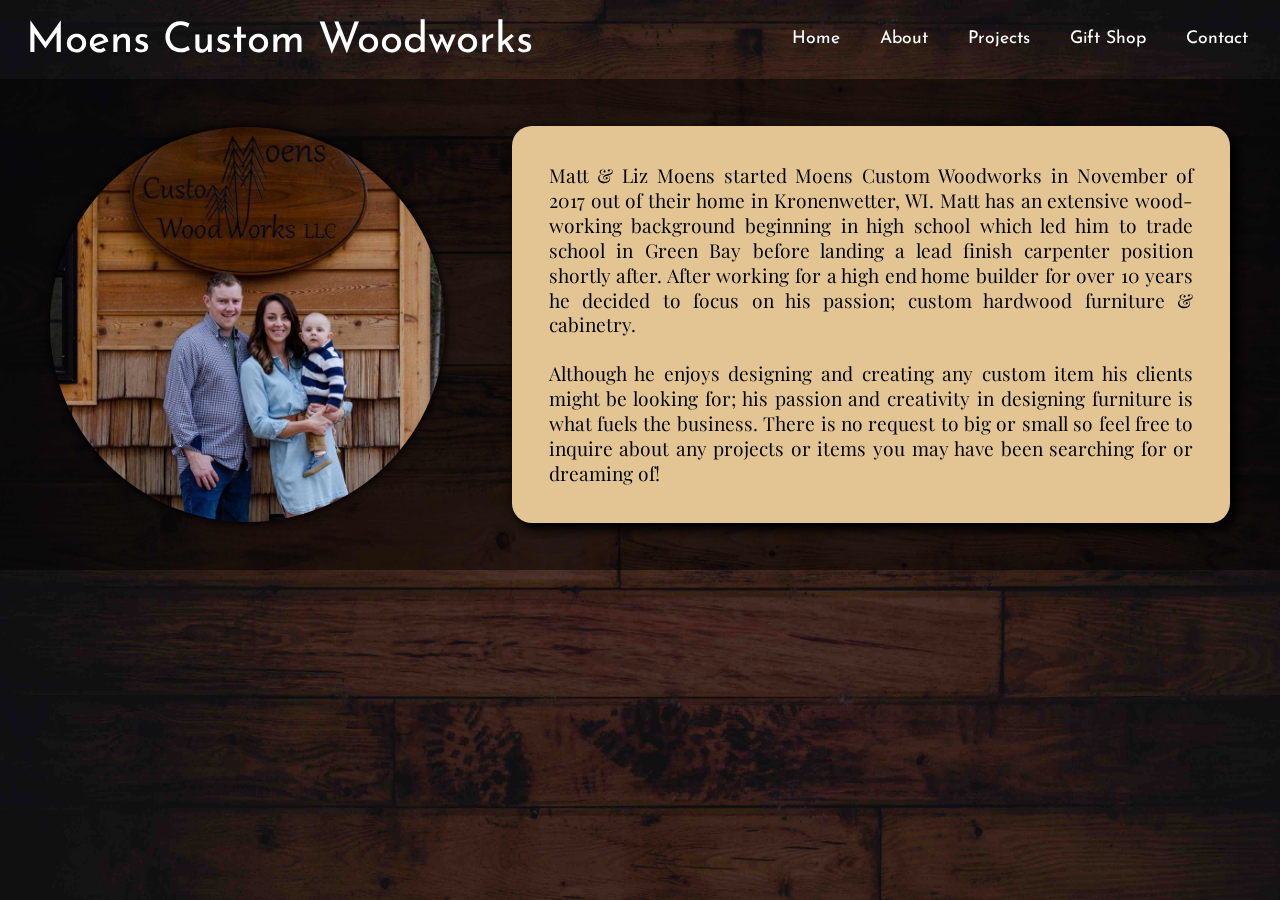
==== about.html @ cf8f4ea5 "Add files via upload" ====
<!DOCTYPE html>
<html lang="en" dir="ltr">

<head>

    <meta charset="utf-8">
    <meta name="viewport" content="width=device-width, initial-scale=1.0">
    <link rel="preconnect" href="https://fonts.gstatic.com">
    <link href="https://fonts.googleapis.com/css2?family=Josefin+Sans&family=Playfair+Display:wght@400;500&display=swap"
        rel="stylesheet">
    <link rel="icon" href="favicon.ico">
    <link rel="stylesheet" href="https://stackpath.bootstrapcdn.com/bootstrap/4.5.2/css/bootstrap.min.css"
        integrity="sha384-JcKb8q3iqJ61gNV9KGb8thSsNjpSL0n8PARn9HuZOnIxN0hoP+VmmDGMN5t9UJ0Z" crossorigin="anonymous">
    <link rel="stylesheet" href="styles.css">
    <link rel="stylesheet" href="https://pro.fontawesome.com/releases/v5.10.0/css/all.css"
        integrity="sha384-AYmEC3Yw5cVb3ZcuHtOA93w35dYTsvhLPVnYs9eStHfGJvOvKxVfELGroGkvsg+p" crossorigin="anonymous" />
    <title>Moens Custom Woodworks LLC</title>
    <meta name="description" content="Matts woodworking">
    <title>Moens Custom Woodworks </title>

</head>

<body>
    <img class="wood-bg" src="images/wood-grain.jpg" alt="">

    <!-- <section id="top-main" class="container-fluid m-0 p-0"> -->

<nav class="navbar navbar-light navbar-expand-md  align-items-center  m-0 p-0">
    <div class="mr-auto">
        <a class="navbar-brand" href="index.html">Moens Custom Woodworks</a>
    </div>
    <button class="navbar-toggler mr-auto" type="button" data-toggle="collapse" data-target="#navbarToggler"
        aria-controls="navbarTogglerDemo02" aria-expanded="false" aria-label="Toggle navigation">
        <span class="navbar-toggler-icon"></span>
    </button>

    <div class="collapse navbar-collapse" id="navbarToggler">
        <div class="navbar-nav w-100 p-0 m-0 justify-content-end">

            <a class="nav-link ml-auto mr-2 mr-md-2 mr-lg-4 ml-md-0" href="index.html">Home</a>

            <a class="nav-link ml-auto mr-2 mr-md-2 mr-lg-4 ml-md-0" href="about.html">About </a>

            <a class="nav-link ml-auto mr-2 mr-md-2 mr-lg-4 ml-md-0" href="projects.html">Projects</a>

            <a class="nav-link ml-auto mr-2 mr-md-2 mr-lg-4 ml-md-0" href="gift-shop.html">Gift Shop</a>

            <a class="nav-link ml-auto mr-2 mr-md-4 ml-md-0" href="index.html#contact">Contact</a>

        </div>
    </div>
</nav>

    <main class="container-fluid darken-bg p-4">
        <div class="row mx-auto align-items-center">
            <div class="img-out-box col-5 col-lg-4 mx-auto py-4 pl-0">
    
                <img class="family-img" src="images/family2.jpg" alt="family-img">
    
            </div>
            <div class="text-box light-bg col-12 col-md-7 col-lg-7 mx-auto">
    
                <p class="text-main my-auto">Matt & Liz Moens started Moens Custom Woodworks in November of 2017 out of
                    their
                    home in <span class="hyphenate">Kronenwetter,</span> WI.
                    Matt has an <span class="hyphenate">extensive</span> <span class="hyphenate">woodworking</span> <span
                        class="hyphenate">background</span> <span class="hyphenate">beginning</span> in
                    high school which led him to trade school in Green
                    Bay before landing a lead finish carpenter position shortly after. After working for a high end home
                    builder
                    for over 10 years he decided to focus on his passion; custom <span class="hyphenate">hardwood</span>
                    <span class="hyphenate">furniture</span> & cabinetry.
                </p>
                <span class="family-out-box"><br></span>
                <img class="family-img img-in-box my-4" src="images/family2.jpg" alt="family-img">
                <p class="text-main my-auto"> Although he
                    enjoys designing and creating any custom item his clients might be looking for; his passion and <span
                        class="hyphenate">creativity</span>
                    in designing furniture is what fuels the business. There is no request to big or small so feel
                    free to inquire about any projects or items you may have been searching for or dreaming of!
                </p>
            </div>
        </div>
    </main>





    <footer id="footer" class="d-flex align-items-center justify-content-center mt-0">






        <a class="social-icon mx-4 mx-lg-5 my-auto" href="https://www.facebook.com/moenscustomwoodworks/"><i
                class="fab fa-facebook-f"></i></a>
        <a class="social-icon mx-4 mx-lg-5 my-auto" href="https://www.instagram.com/moenscustomwoodworksllc/"><i
                class="fab fa-instagram"></i></a>
        <a class="social-icon mx-4 mx-lg-5 my-auto" href="mailto:some@email.com"><i class="fas fa-envelope"></i></a>



    </footer>

    <script src="https://code.jquery.com/jquery-3.5.1.slim.min.js"
        integrity="sha384-DfXdz2htPH0lsSSs5nCTpuj/zy4C+OGpamoFVy38MVBnE+IbbVYUew+OrCXaRkfj"
        crossorigin="anonymous"></script>
    <script src="https://cdn.jsdelivr.net/npm/popper.js@1.16.1/dist/umd/popper.min.js"
        integrity="sha384-9/reFTGAW83EW2RDu2S0VKaIzap3H66lZH81PoYlFhbGU+6BZp6G7niu735Sk7lN"
        crossorigin="anonymous"></script>
    <script src="https://stackpath.bootstrapcdn.com/bootstrap/4.5.2/js/bootstrap.min.js"
        integrity="sha384-B4gt1jrGC7Jh4AgTPSdUtOBvfO8shuf57BaghqFfPlYxofvL8/KUEfYiJOMMV+rV"
        crossorigin="anonymous"></script>
    <script src="index.js"></script>

</body>


</html>
---- styles.css ----
:root{
  --serif: 'Playfair Display', serif;
  --sans-serif: 'Josefin Sans', sans-serif;
}

body {
  background-color: rgb(24, 24, 24);
  width: 100%;
  font-family: var(--sans-serif);
}

.light-bg {
  background-color: #E3C594;
}

.medium-bg {
  background-color: rgb(110, 82, 58, 1);
}

.wood-bg {
  position: fixed;
  top: 0; 
  left: 0; 
  width: 100%;
  min-height: 120vh;
  z-index: -1;
}

.darken-bg{
  background-color: rgba(0, 0, 0, .5);
  width: 100%;
}


.text-main{
  color: white;
  font-family: var(--serif);
  font-size: 1.1rem;
  line-height: 1.3;
}

.page-headings{
  color: white;
  font-family: var(--serif);
 font-size: 2rem;
}

.reg-img{
  border-radius: 15px;
  object-fit: contain;
  width: 100%;
}

.hyphenate{
  word-wrap: break-word;
  overflow-wrap: break-word;
  -webkit-hyphens: auto;
  -moz-hyphens: auto;
  hyphens: auto;
}

.container-fluid {
  padding: 10% 3%;
  
}

/* Buttons */

button, .btn-cust, input[type="submit"], input[type="reset"] {
  border: none;
  padding: 0;
  border-radius: 10px;
  box-shadow: 2px 2px 5px 1px black;
  background-image: url("images/button.jpg");
  background-size: 100%;
  font-family: var(--serif);
  font-size: 1.1rem;
  font-weight: 500;
  padding: 10px;
  margin: 10px auto;
  text-align: center;
}

nav a{
  color: white !important;
}

.navbar-brand{
  font-size: 6vw;
  margin: 1% 0 0 2vw;
}

.nav-link{
  font-size: 1rem;
  width: fit-content;
}

.nav-link:hover{
  transform: scale(1.1);
  transition: .5s;
}

/* carousel */
.carousel-item{
  text-align: center;
}

.carousel-img {
  margin: 0 auto;
  min-height: 100%;
  object-fit: contain;
  width: 100%;
}

.carousel-control-next, .carousel-control-prev {
  filter: brightness(0) contrast(10%);
}

.carousel-indicators li{
  border-radius: 50%;
  height: .5rem;
  position: relative;
  width: .5rem;
  }

  /* Process section main page*/
.process-cell{
  width: 100%;
}

.process-label{
  color: white;
font-size: 1.5rem;
  text-align: center;
}


/* Get a quote section */
.contact{
  color: #fff;
  font-size: 1.2rem;
  width: 100%;
}

.shop-img {
  border-radius: 15px;
  box-shadow: 0 0 10px 1px black;
  width: 100%;
}

.forms-container{
    display: flex;
    flex-direction: column;
    justify-content: center;
    width: 100%;
}

.form-group:focus-within{
transform: scale(1.05, 1.05);
transition: .3s;
}

.form-label{
    font-family: var(--serif);
    margin-top:1rem;
    margin-bottom:0;
}

.form-control{
    margin: 1% auto;
}

.form-control:valid:focus{
border-color: green;
box-shadow: none;
}

.form-control:invalid:focus{
border-color: red;
box-shadow: none;
}

/* footer */
#footer {
  height: 80px;
  position: relative;
  text-align: center;
  width: 100%;
}

.social-icon {
  color: white;
  font-size: 1.2rem;
  position: relative;
}


/* Projects page */


/* My-work video */
/* .timelapse {
  border-radius: 20px;
  padding: 3%;
}

.cell-vid {
  width: 100%;
  height: 300px;
}

.cell-vid iframe {
  width: 100%;
  height: 100%;
} */

/*Projects and Gift shop pages*/
.projects-cell {
  padding: 7% 3%;
}

.gift-shop-caption{
  color: white;
  font-family: var(--sans-serif);
  font-size: 1rem;
  line-height: 1.3;
  text-align: center;
}

/* About me page */
.img-out-box{
  display: none;
}

.family-img {
  border-radius: 50%;
  box-shadow: 0 0 10px 1px black;
  width: 100%;
}

.text-box {
  align-items: center;
  border-radius: 20px;
  box-shadow: 5px 5px 10px 2px;
  color: black;
  display: flex;
  flex-direction: column;
  padding: 5%;
  text-align: justify;
  width: 100%;
}

.text-box .text-main{
  color: black;
}



@media (min-width:576px){
.container-fluid {
  padding: 5% 2%;
  
}

.projects-cell {
  padding: 3%;
}
}



@media (min-width:768px){
.page-headings{
 font-size: 2.75rem;
}

.navbar-brand{
  font-size: 3.3vw;
}

/* about me page */
.text-box{
  padding: 3%;
}

.img-in-box{
  display: none;
}

.img-out-box{
  display: block;
}

/* Projects page */
.cell {
  padding: 3%;
}


}

@media (min-width:992px){
.nav-link{
  font-size: 1.1rem;
}

.text-main{
  font-size: 1.2rem;
}


.container-fluid {
  padding: 3% 5%;
  }
}
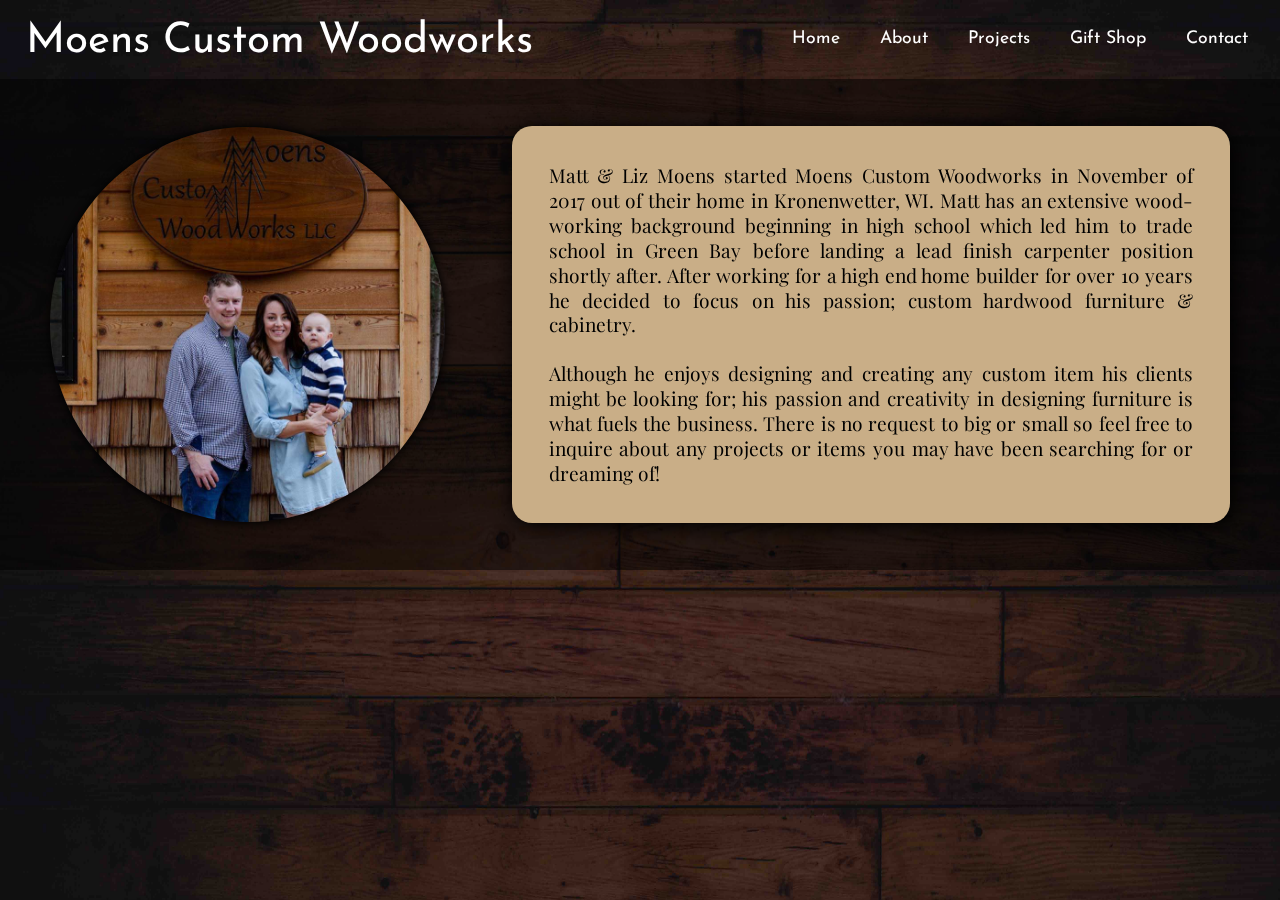
==== commit a09dd7d8: "Add files via upload" ====
--- a/about.html
+++ b/about.html
@@ -85,24 +85,23 @@
 
 
 
-
-
-    <footer id="footer" class="d-flex align-items-center justify-content-center mt-0">
+<footer id="footer" class="d-flex justify-content-center">
 
 
 
 
 
 
-        <a class="social-icon mx-4 mx-lg-5 my-auto" href="https://www.facebook.com/moenscustomwoodworks/"><i
-                class="fab fa-facebook-f"></i></a>
-        <a class="social-icon mx-4 mx-lg-5 my-auto" href="https://www.instagram.com/moenscustomwoodworksllc/"><i
-                class="fab fa-instagram"></i></a>
-        <a class="social-icon mx-4 mx-lg-5 my-auto" href="mailto:some@email.com"><i class="fas fa-envelope"></i></a>
+    <a class="social-icon mx-4 mx-md-5 my-auto" href="https://www.facebook.com/moenscustomwoodworks/"><i
+            class="fab fa-facebook-f"></i></a>
+    <a class="social-icon mx-4 mx-md-5 my-auto" href="https://www.instagram.com/moenscustomwoodworksllc/"><i
+            class="fab fa-instagram"></i></a>
+    <a class="social-icon mx-4 mx-md-5 my-auto" href="mailto:some@email.com"><i class="fas fa-envelope"></i></a>
 
 
 
-    </footer>
+</footer>
+
 
     <script src="https://code.jquery.com/jquery-3.5.1.slim.min.js"
         integrity="sha384-DfXdz2htPH0lsSSs5nCTpuj/zy4C+OGpamoFVy38MVBnE+IbbVYUew+OrCXaRkfj"
@@ -118,4 +117,6 @@
 </body>
 
 
+
+
 </html>--- a/styles.css
+++ b/styles.css
@@ -10,11 +10,11 @@
 }
 
 .light-bg {
-  background-color: #E3C594;
+  background-color: #c9ae87;
 }
 
 .medium-bg {
-  background-color: rgb(110, 82, 58, 1);
+  background-color: rgb(110, 82, 58, .6);
 }
 
 .wood-bg {
@@ -47,6 +47,7 @@
 
 .reg-img{
   border-radius: 15px;
+  box-shadow: 3px 3px 20px .5px black;
   object-fit: contain;
   width: 100%;
 }
@@ -60,6 +61,7 @@
 }
 
 .container-fluid {
+  margin: 0;
   padding: 10% 3%;
   
 }
@@ -73,12 +75,21 @@
   box-shadow: 2px 2px 5px 1px black;
   background-image: url("images/button.jpg");
   background-size: 100%;
+  color: rgb(26, 26, 26);
   font-family: var(--serif);
   font-size: 1.1rem;
-  font-weight: 500;
+  font-weight: 600;
+  letter-spacing: .6px;
   padding: 10px;
   margin: 10px auto;
   text-align: center;
+}
+
+.btn-cust:hover{
+  box-shadow: 2px 2px 1px 1px black;
+  transform: scale(.98);
+  transition: .3s;
+
 }
 
 nav a{
@@ -92,10 +103,12 @@
 
 .nav-link{
   font-size: 1rem;
-  width: fit-content;
+  margin-right: 3%;
+  text-align: right;
 }
 
 .nav-link:hover{
+  color: rgb(226, 109, 31) !important;
   transform: scale(1.1);
   transition: .5s;
 }
@@ -183,7 +196,7 @@
 /* footer */
 #footer {
   height: 80px;
-  position: relative;
+  padding-top: 10px;
   text-align: center;
   width: 100%;
 }
@@ -215,6 +228,7 @@
 } */
 
 /*Projects and Gift shop pages*/
+
 .projects-cell {
   padding: 7% 3%;
 }
@@ -227,6 +241,11 @@
   text-align: center;
 }
 
+.modal-header, .modal-body, .modal-footer{
+  background-image: url(images/wood-grain.jpg);
+  background-size: 100%;
+}
+
 /* About me page */
 .img-out-box{
   display: none;
@@ -241,7 +260,7 @@
 .text-box {
   align-items: center;
   border-radius: 20px;
-  box-shadow: 5px 5px 10px 2px;
+  box-shadow: 3px 3px 20px .5px;
   color: black;
   display: flex;
   flex-direction: column;
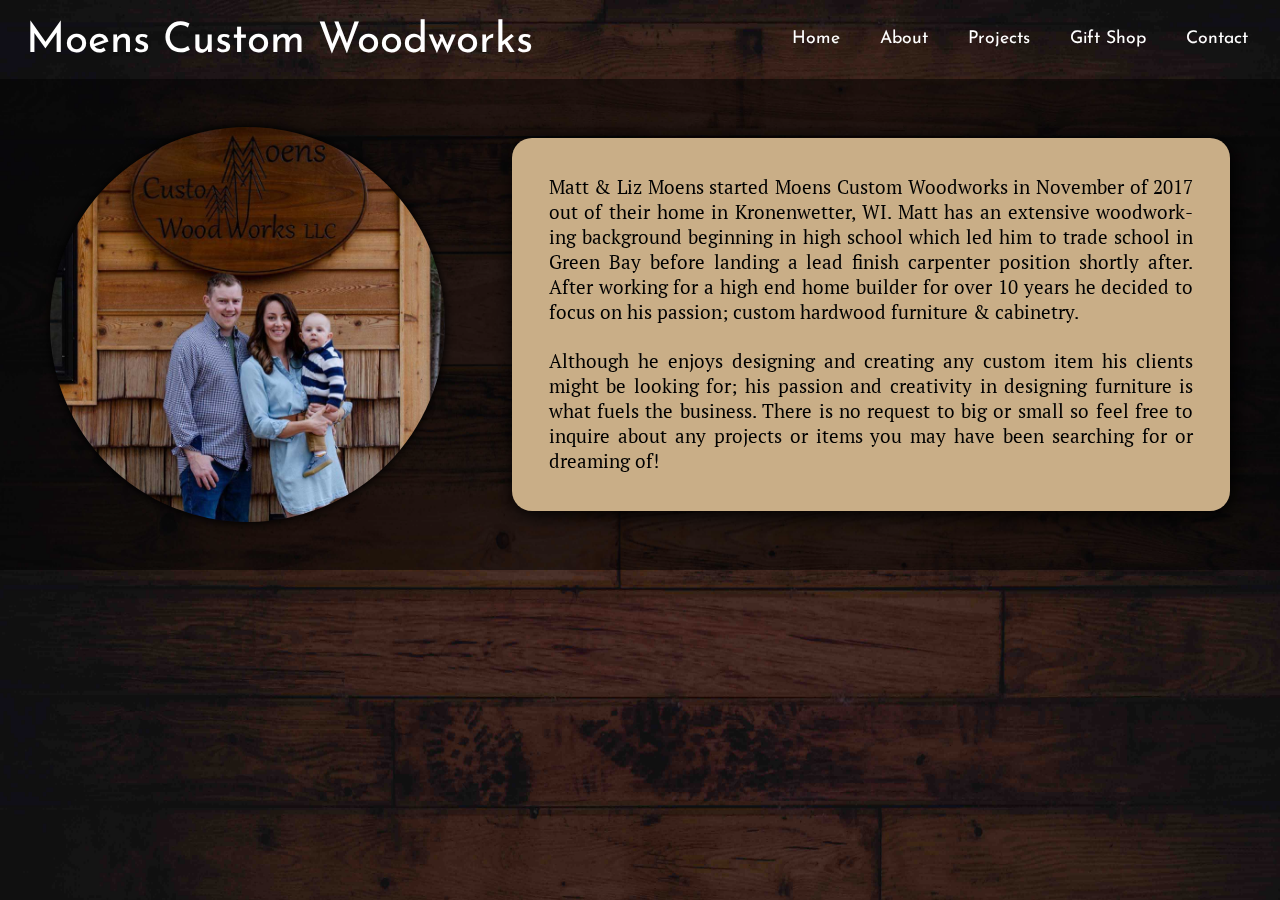
==== commit ec1cd328: "Add files via upload" ====
--- a/about.html
+++ b/about.html
@@ -6,7 +6,7 @@
     <meta charset="utf-8">
     <meta name="viewport" content="width=device-width, initial-scale=1.0">
     <link rel="preconnect" href="https://fonts.gstatic.com">
-    <link href="https://fonts.googleapis.com/css2?family=Josefin+Sans&family=Playfair+Display:wght@400;500&display=swap"
+    <link href="https://fonts.googleapis.com/css2?family=Josefin+Sans:wght@400;500&family=PT+Serif&display=swap"
         rel="stylesheet">
     <link rel="icon" href="favicon.ico">
     <link rel="stylesheet" href="https://stackpath.bootstrapcdn.com/bootstrap/4.5.2/css/bootstrap.min.css"
--- a/styles.css
+++ b/styles.css
@@ -1,12 +1,11 @@
 :root{
-  --serif: 'Playfair Display', serif;
+  --serif: 'PT Serif', serif;
   --sans-serif: 'Josefin Sans', sans-serif;
 }
 
 body {
   background-color: rgb(24, 24, 24);
   width: 100%;
-  font-family: var(--sans-serif);
 }
 
 .light-bg {
@@ -68,18 +67,18 @@
 
 /* Buttons */
 
-button, .btn-cust, input[type="submit"], input[type="reset"] {
+button, .btn-cust, input[type="submit"], input[type="reset"], .modal button, .navbar-toggler {
   border: none;
   padding: 0;
+  /* background-color: #aa754c; */
   border-radius: 10px;
   box-shadow: 2px 2px 5px 1px black;
   background-image: url("images/button.jpg");
   background-size: 100%;
-  color: rgb(26, 26, 26);
+  color: rgb(0, 0, 0);
   font-family: var(--serif);
   font-size: 1.1rem;
-  font-weight: 600;
-  letter-spacing: .6px;
+  font-weight: 500;
   padding: 10px;
   margin: 10px auto;
   text-align: center;
@@ -94,6 +93,7 @@
 
 nav a{
   color: white !important;
+  font-family: var(--sans-serif);
 }
 
 .navbar-brand{
@@ -143,6 +143,7 @@
 
 .process-label{
   color: white;
+  font-family: var(--sans-serif);
 font-size: 1.5rem;
   text-align: center;
 }
@@ -231,6 +232,10 @@
 
 .projects-cell {
   padding: 7% 3%;
+}
+
+#projects .reg-img, #gift-shop .reg-img{
+  cursor: pointer;
 }
 
 .gift-shop-caption{
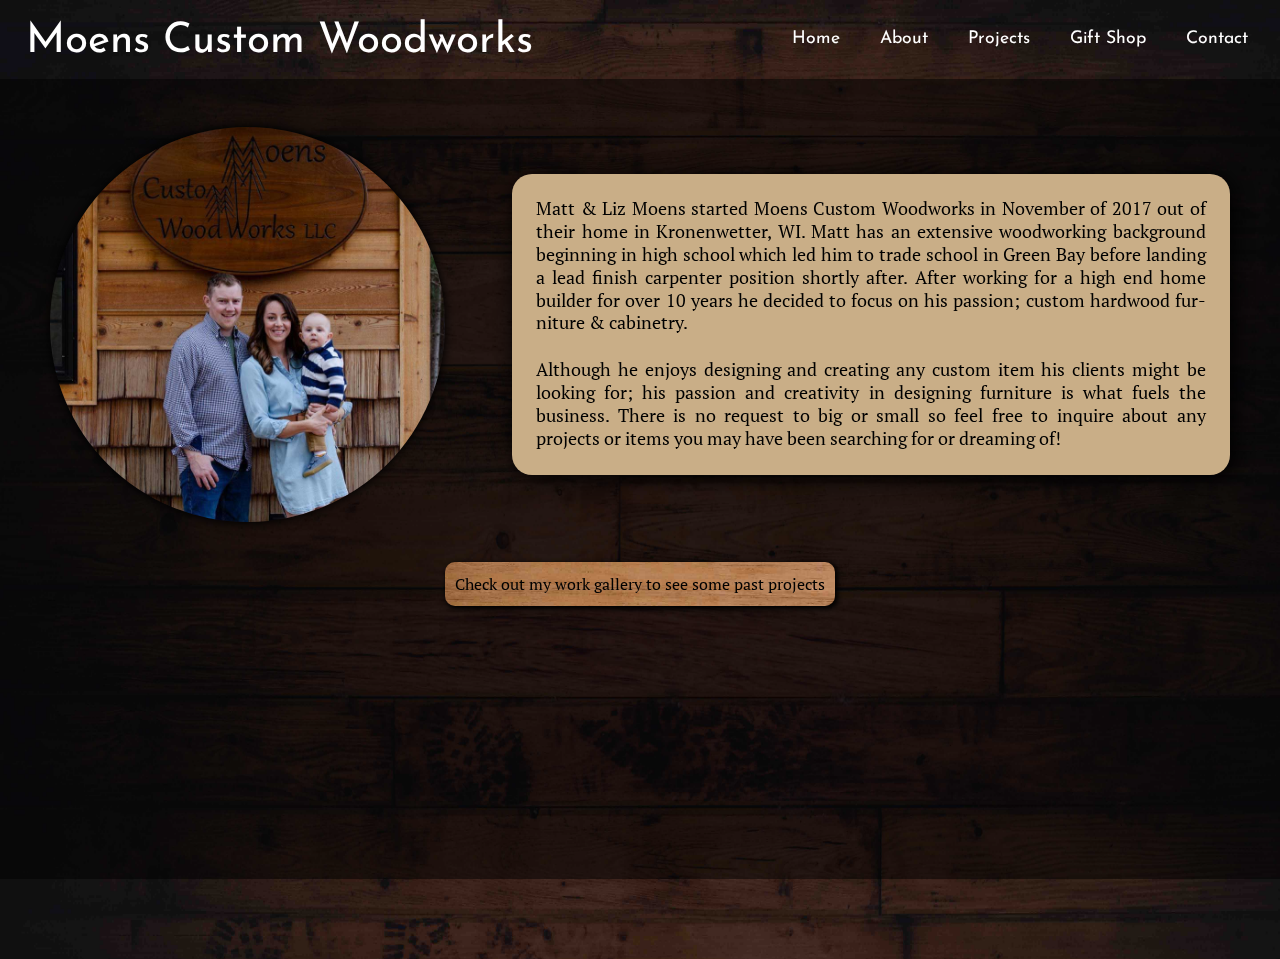
==== commit cf5717f9: "Add files via upload" ====
--- a/about.html
+++ b/about.html
@@ -25,46 +25,46 @@
 
     <!-- <section id="top-main" class="container-fluid m-0 p-0"> -->
 
-<nav class="navbar navbar-light navbar-expand-md  align-items-center  m-0 p-0">
-    <div class="mr-auto">
-        <a class="navbar-brand" href="index.html">Moens Custom Woodworks</a>
-    </div>
-    <button class="navbar-toggler mr-auto" type="button" data-toggle="collapse" data-target="#navbarToggler"
-        aria-controls="navbarTogglerDemo02" aria-expanded="false" aria-label="Toggle navigation">
-        <span class="navbar-toggler-icon"></span>
-    </button>
+    <nav class="navbar navbar-light navbar-expand-md  align-items-center  m-0 p-0">
+        <div class="mr-auto">
+            <a class="navbar-brand" href="index.html">Moens Custom Woodworks</a>
+        </div>
+        <button class="navbar-toggler mr-auto" type="button" data-toggle="collapse" data-target="#navbarToggler"
+            aria-controls="navbarTogglerDemo02" aria-expanded="false" aria-label="Toggle navigation">
+            <span class="navbar-toggler-icon"></span>
+        </button>
 
-    <div class="collapse navbar-collapse" id="navbarToggler">
-        <div class="navbar-nav w-100 p-0 m-0 justify-content-end">
+        <div class="collapse navbar-collapse" id="navbarToggler">
+            <div class="navbar-nav w-100 p-0 m-0 justify-content-end">
 
-            <a class="nav-link ml-auto mr-2 mr-md-2 mr-lg-4 ml-md-0" href="index.html">Home</a>
+                <a class="nav-link ml-auto mr-2 mr-md-2 mr-lg-4 ml-md-0" href="index.html">Home</a>
 
-            <a class="nav-link ml-auto mr-2 mr-md-2 mr-lg-4 ml-md-0" href="about.html">About </a>
+                <a class="nav-link ml-auto mr-2 mr-md-2 mr-lg-4 ml-md-0" href="about.html">About </a>
 
-            <a class="nav-link ml-auto mr-2 mr-md-2 mr-lg-4 ml-md-0" href="projects.html">Projects</a>
+                <a class="nav-link ml-auto mr-2 mr-md-2 mr-lg-4 ml-md-0" href="projects.html">Projects</a>
 
-            <a class="nav-link ml-auto mr-2 mr-md-2 mr-lg-4 ml-md-0" href="gift-shop.html">Gift Shop</a>
+                <a class="nav-link ml-auto mr-2 mr-md-2 mr-lg-4 ml-md-0" href="gift-shop.html">Gift Shop</a>
 
-            <a class="nav-link ml-auto mr-2 mr-md-4 ml-md-0" href="index.html#contact">Contact</a>
+                <a class="nav-link ml-auto mr-2 mr-md-4 ml-md-0" href="index.html#contact">Contact</a>
 
+            </div>
         </div>
-    </div>
-</nav>
+    </nav>
 
-    <main class="container-fluid darken-bg p-4">
+    <main class="container-fluid darken-bg p-4 about">
         <div class="row mx-auto align-items-center">
             <div class="img-out-box col-5 col-lg-4 mx-auto py-4 pl-0">
-    
+
                 <img class="family-img" src="images/family2.jpg" alt="family-img">
-    
+
             </div>
             <div class="text-box light-bg col-12 col-md-7 col-lg-7 mx-auto">
-    
+
                 <p class="text-main my-auto">Matt & Liz Moens started Moens Custom Woodworks in November of 2017 out of
                     their
                     home in <span class="hyphenate">Kronenwetter,</span> WI.
-                    Matt has an <span class="hyphenate">extensive</span> <span class="hyphenate">woodworking</span> <span
-                        class="hyphenate">background</span> <span class="hyphenate">beginning</span> in
+                    Matt has an <span class="hyphenate">extensive</span> <span class="hyphenate">woodworking</span>
+                    <span class="hyphenate">background</span> <span class="hyphenate">beginning</span> in
                     high school which led him to trade school in Green
                     Bay before landing a lead finish carpenter position shortly after. After working for a high end home
                     builder
@@ -74,33 +74,30 @@
                 <span class="family-out-box"><br></span>
                 <img class="family-img img-in-box my-4" src="images/family2.jpg" alt="family-img">
                 <p class="text-main my-auto"> Although he
-                    enjoys designing and creating any custom item his clients might be looking for; his passion and <span
-                        class="hyphenate">creativity</span>
+                    enjoys designing and creating any custom item his clients might be looking for; his passion and
+                    <span class="hyphenate">creativity</span>
                     in designing furniture is what fuels the business. There is no request to big or small so feel
                     free to inquire about any projects or items you may have been searching for or dreaming of!
                 </p>
+            </div>
+            <div class="col-12 d-flex justify-content-center">
+                <a class="btn btn-lg btn-cust my-3" href="projects.html">Check out my work gallery to see some past projects</a>
             </div>
         </div>
     </main>
 
 
 
-<footer id="footer" class="d-flex justify-content-center">
+    <footer id="footer" class="d-flex align-items-center justify-content-center">
+        <div class="my-auto">
+            <a class="social-icon mx-4 mx-md-5 my-auto" href="https://www.facebook.com/moenscustomwoodworks/"><i
+                    class="fab fa-facebook-f"></i></a>
+            <a class="social-icon mx-4 mx-md-5 my-auto" href="https://www.instagram.com/moenscustomwoodworksllc/"><i
+                    class="fab fa-instagram"></i></a>
+            <a class="social-icon mx-4 mx-md-5 my-auto" href="mailto:some@email.com"><i class="fas fa-envelope"></i></a>
+        </div>
 
-
-
-
-
-
-    <a class="social-icon mx-4 mx-md-5 my-auto" href="https://www.facebook.com/moenscustomwoodworks/"><i
-            class="fab fa-facebook-f"></i></a>
-    <a class="social-icon mx-4 mx-md-5 my-auto" href="https://www.instagram.com/moenscustomwoodworksllc/"><i
-            class="fab fa-instagram"></i></a>
-    <a class="social-icon mx-4 mx-md-5 my-auto" href="mailto:some@email.com"><i class="fas fa-envelope"></i></a>
-
-
-
-</footer>
+    </footer>
 
 
     <script src="https://code.jquery.com/jquery-3.5.1.slim.min.js"
--- a/styles.css
+++ b/styles.css
@@ -5,6 +5,7 @@
 
 body {
   background-color: rgb(24, 24, 24);
+  /* height: 100%; */
   width: 100%;
 }
 
@@ -62,6 +63,7 @@
 .container-fluid {
   margin: 0;
   padding: 10% 3%;
+  width: 100%;
   
 }
 
@@ -77,7 +79,7 @@
   background-size: 100%;
   color: rgb(0, 0, 0);
   font-family: var(--serif);
-  font-size: 1.1rem;
+  font-size: 1rem;
   font-weight: 500;
   padding: 10px;
   margin: 10px auto;
@@ -86,6 +88,7 @@
 
 .btn-cust:hover{
   box-shadow: 2px 2px 1px 1px black;
+  color: rgb(0, 0, 0);
   transform: scale(.98);
   transition: .3s;
 
@@ -136,133 +139,14 @@
   width: .5rem;
   }
 
-  /* Process section main page*/
-.process-cell{
-  width: 100%;
-}
-
-.process-label{
-  color: white;
+/* What we do section */
+.main-page-label{
+  color: black;
   font-family: var(--sans-serif);
-font-size: 1.5rem;
-  text-align: center;
-}
-
-
-/* Get a quote section */
-.contact{
-  color: #fff;
-  font-size: 1.2rem;
-  width: 100%;
-}
-
-.shop-img {
-  border-radius: 15px;
-  box-shadow: 0 0 10px 1px black;
-  width: 100%;
-}
-
-.forms-container{
-    display: flex;
-    flex-direction: column;
-    justify-content: center;
-    width: 100%;
-}
-
-.form-group:focus-within{
-transform: scale(1.05, 1.05);
-transition: .3s;
-}
-
-.form-label{
-    font-family: var(--serif);
-    margin-top:1rem;
-    margin-bottom:0;
-}
-
-.form-control{
-    margin: 1% auto;
-}
-
-.form-control:valid:focus{
-border-color: green;
-box-shadow: none;
-}
-
-.form-control:invalid:focus{
-border-color: red;
-box-shadow: none;
-}
-
-/* footer */
-#footer {
-  height: 80px;
-  padding-top: 10px;
-  text-align: center;
-  width: 100%;
-}
-
-.social-icon {
-  color: white;
-  font-size: 1.2rem;
-  position: relative;
-}
-
-
-/* Projects page */
-
-
-/* My-work video */
-/* .timelapse {
-  border-radius: 20px;
-  padding: 3%;
-}
-
-.cell-vid {
-  width: 100%;
-  height: 300px;
-}
-
-.cell-vid iframe {
-  width: 100%;
-  height: 100%;
-} */
-
-/*Projects and Gift shop pages*/
-
-.projects-cell {
-  padding: 7% 3%;
-}
-
-#projects .reg-img, #gift-shop .reg-img{
-  cursor: pointer;
-}
-
-.gift-shop-caption{
-  color: white;
-  font-family: var(--sans-serif);
-  font-size: 1rem;
-  line-height: 1.3;
-  text-align: center;
-}
-
-.modal-header, .modal-body, .modal-footer{
-  background-image: url(images/wood-grain.jpg);
-  background-size: 100%;
-}
-
-/* About me page */
-.img-out-box{
-  display: none;
-}
-
-.family-img {
-  border-radius: 50%;
-  box-shadow: 0 0 10px 1px black;
-  width: 100%;
-}
-
-.text-box {
+  font-size: 2rem;
+}
+
+  .text-box {
   align-items: center;
   border-radius: 20px;
   box-shadow: 3px 3px 20px .5px;
@@ -270,7 +154,7 @@
   display: flex;
   flex-direction: column;
   padding: 5%;
-  text-align: justify;
+  /* text-align: justify; */
   width: 100%;
 }
 
@@ -278,6 +162,137 @@
   color: black;
 }
 
+.img-opt-top{
+  display: none;
+}
+
+/* Process section main page*/
+.process-cell{
+  width: 100%;
+}
+
+.process-cell .main-page-label{
+  color: white;
+  font-size: 1.8rem;
+  text-align: center;
+}
+
+
+/* Get a quote section */
+.contact{
+  color: #fff;
+  font-size: 1.2rem;
+  width: 100%;
+}
+
+.shop-img {
+  border-radius: 15px;
+  box-shadow: 0 0 10px 1px black;
+  width: 100%;
+}
+
+.forms-container{
+    display: flex;
+    flex-direction: column;
+    justify-content: center;
+    width: 100%;
+}
+
+.form-group:focus-within{
+transform: scale(1.05, 1.05);
+transition: .3s;
+}
+
+.form-label{
+    font-family: var(--serif);
+    margin-top:1rem;
+    margin-bottom:0;
+}
+
+.form-control{
+    margin: 1% auto;
+}
+
+.form-control:valid:focus{
+border-color: green;
+box-shadow: none;
+}
+
+.form-control:invalid:focus{
+border-color: red;
+box-shadow: none;
+}
+
+/* footer */
+#footer {
+  height: 80px;
+  text-align: center;
+  width: 100%;
+}
+
+.social-icon {
+  color: white;
+  font-size: 1.2rem;
+  position: relative;
+}
+
+
+/* Projects page */
+
+
+/* My-work video */
+/* .timelapse {
+  border-radius: 20px;
+  padding: 3%;
+}
+
+.cell-vid {
+  width: 100%;
+  height: 300px;
+}
+
+.cell-vid iframe {
+  width: 100%;
+  height: 100%;
+} */
+
+/*Projects and Gift shop pages*/
+
+.projects-cell {
+  padding: 7% 3%;
+}
+
+#projects .reg-img, #gift-shop .reg-img{
+  cursor: pointer;
+}
+
+.gift-shop-caption{
+  color: white;
+  font-family: var(--sans-serif);
+  font-size: 1rem;
+  line-height: 1.3;
+  text-align: center;
+}
+
+.modal-header, .modal-body, .modal-footer{
+  background-image: url(images/wood-grain.jpg);
+  background-size: 100%;
+}
+
+/* About me page */
+.about{
+  min-height: calc(100vh - 100px);
+}
+
+.img-out-box{
+  display: none;
+}
+
+.family-img {
+  border-radius: 50%;
+  box-shadow: 0 0 10px 1px black;
+  width: 100%;
+}
 
 
 @media (min-width:576px){
@@ -302,6 +317,16 @@
   font-size: 3.3vw;
 }
 
+
+.img-opt-top{
+  display: block;
+  width: 50%;
+}
+
+.img-opt-bot{
+  display: none;
+}
+
 /* about me page */
 .text-box{
   padding: 3%;
@@ -328,12 +353,24 @@
   font-size: 1.1rem;
 }
 
-.text-main{
-  font-size: 1.2rem;
-}
-
 
 .container-fluid {
   padding: 3% 5%;
   }
+
+  .text-box {
+  align-items: center;
+  border-radius: 20px;
+  box-shadow: 3px 3px 20px .5px;
+  color: black;
+  display: flex;
+  flex-direction: column;
+  padding: 2%;
+  text-align: justify;
+  width: 100%;
+}
+
+  .about-main .reg-img{
+  width: 35%;
+}
 }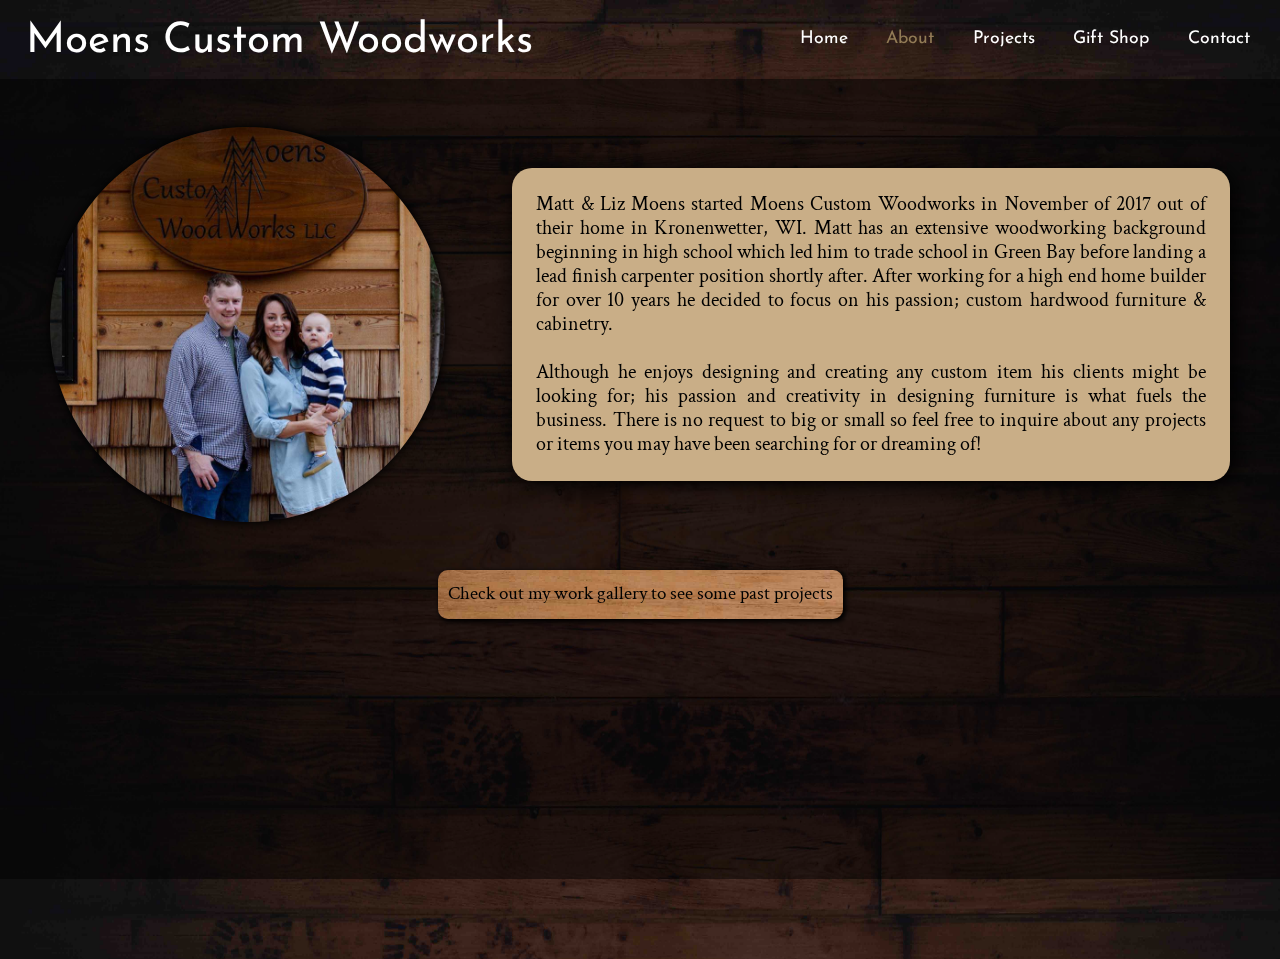
==== commit 736c6155: "Add files via upload" ====
--- a/about.html
+++ b/about.html
@@ -6,7 +6,8 @@
     <meta charset="utf-8">
     <meta name="viewport" content="width=device-width, initial-scale=1.0">
     <link rel="preconnect" href="https://fonts.gstatic.com">
-    <link href="https://fonts.googleapis.com/css2?family=Josefin+Sans:wght@400;500&family=PT+Serif&display=swap"
+    <link
+        href="https://fonts.googleapis.com/css2?family=Josefin+Sans:wght@400;500&family=Crimson+Text:wght@400;600&display=swap"
         rel="stylesheet">
     <link rel="icon" href="favicon.ico">
     <link rel="stylesheet" href="https://stackpath.bootstrapcdn.com/bootstrap/4.5.2/css/bootstrap.min.css"
@@ -37,15 +38,15 @@
         <div class="collapse navbar-collapse" id="navbarToggler">
             <div class="navbar-nav w-100 p-0 m-0 justify-content-end">
 
-                <a class="nav-link ml-auto mr-2 mr-md-2 mr-lg-4 ml-md-0" href="index.html">Home</a>
+                <a class="nav-link" href="index.html">Home</a>
 
-                <a class="nav-link ml-auto mr-2 mr-md-2 mr-lg-4 ml-md-0" href="about.html">About </a>
+                <a class="nav-link active-link" href="about.html">About </a>
 
-                <a class="nav-link ml-auto mr-2 mr-md-2 mr-lg-4 ml-md-0" href="projects.html">Projects</a>
+                <a class="nav-link" href="projects.html">Projects</a>
 
-                <a class="nav-link ml-auto mr-2 mr-md-2 mr-lg-4 ml-md-0" href="gift-shop.html">Gift Shop</a>
+                <a class="nav-link" href="gift-shop.html">Gift Shop</a>
 
-                <a class="nav-link ml-auto mr-2 mr-md-4 ml-md-0" href="index.html#contact">Contact</a>
+                <a class="nav-link" href="index.html#contact">Contact</a>
 
             </div>
         </div>
@@ -69,9 +70,9 @@
                     Bay before landing a lead finish carpenter position shortly after. After working for a high end home
                     builder
                     for over 10 years he decided to focus on his passion; custom <span class="hyphenate">hardwood</span>
-                    <span class="hyphenate">furniture</span> & cabinetry.
+                    <span class="hyphenate">furniture</span> & cabinetry.<span class="img-out-box"><br></span>
                 </p>
-                <span class="family-out-box"><br></span>
+                
                 <img class="family-img img-in-box my-4" src="images/family2.jpg" alt="family-img">
                 <p class="text-main my-auto"> Although he
                     enjoys designing and creating any custom item his clients might be looking for; his passion and
@@ -81,7 +82,8 @@
                 </p>
             </div>
             <div class="col-12 d-flex justify-content-center">
-                <a class="btn btn-lg btn-cust my-3" href="projects.html">Check out my work gallery to see some past projects</a>
+                <a class="btn btn-lg btn-cust my-3 my-md-4" href="projects.html">Check out my work gallery to see some past
+                    projects</a>
             </div>
         </div>
     </main>
--- a/styles.css
+++ b/styles.css
@@ -1,5 +1,5 @@
 :root{
-  --serif: 'PT Serif', serif;
+  --serif: 'Crimson Text', serif;
   --sans-serif: 'Josefin Sans', sans-serif;
 }
 
@@ -35,8 +35,8 @@
 .text-main{
   color: white;
   font-family: var(--serif);
-  font-size: 1.1rem;
-  line-height: 1.3;
+  font-size: 1.3rem;
+  line-height: 1.2;
 }
 
 .page-headings{
@@ -79,7 +79,7 @@
   background-size: 100%;
   color: rgb(0, 0, 0);
   font-family: var(--serif);
-  font-size: 1rem;
+  font-size: 1.2rem;
   font-weight: 500;
   padding: 10px;
   margin: 10px auto;
@@ -114,6 +114,10 @@
   color: rgb(226, 109, 31) !important;
   transform: scale(1.1);
   transition: .5s;
+}
+
+.active-link{
+color: rgb(146, 123, 86) !important;
 }
 
 /* carousel */
@@ -144,6 +148,10 @@
   color: black;
   font-family: var(--sans-serif);
   font-size: 2rem;
+}
+
+.bolder{
+  font-weight: 600;
 }
 
   .text-box {
@@ -162,7 +170,7 @@
   color: black;
 }
 
-.img-opt-top{
+.img-opt-top, .img-opt-out{
   display: none;
 }
 
@@ -309,6 +317,10 @@
 
 
 @media (min-width:768px){
+.text-main{
+  font-size: 1.25rem;
+}
+
 .page-headings{
  font-size: 2.75rem;
 }
@@ -370,6 +382,17 @@
   width: 100%;
 }
 
+.img-opt-top{
+  display: none;
+}
+
+.img-opt-out{
+  border-radius: 15px;
+  box-shadow: 3px 3px 20px .5px black;
+  display: block;
+  width: 100%;
+}
+
   .about-main .reg-img{
   width: 35%;
 }
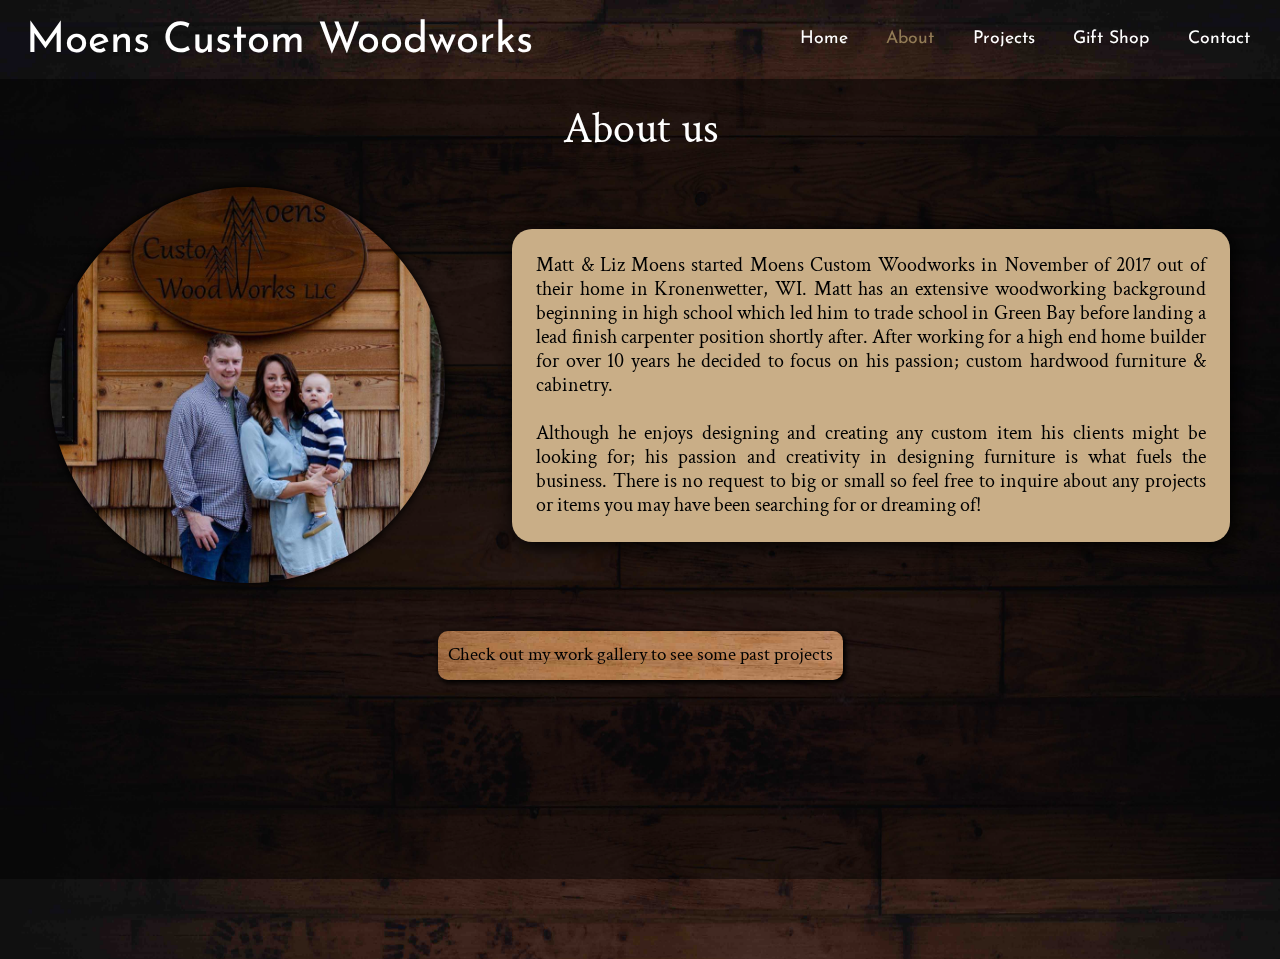
==== commit d8b213fa: "Add files via upload" ====
--- a/about.html
+++ b/about.html
@@ -54,6 +54,7 @@
 
     <main class="container-fluid darken-bg p-4 about">
         <div class="row mx-auto align-items-center">
+            <h1 class="page-headings text-center col-12 mb-4 mb-lg-2">About us</h1>
             <div class="img-out-box col-5 col-lg-4 mx-auto py-4 pl-0">
 
                 <img class="family-img" src="images/family2.jpg" alt="family-img">
--- a/styles.css
+++ b/styles.css
@@ -147,7 +147,7 @@
 .main-page-label{
   color: black;
   font-family: var(--sans-serif);
-  font-size: 2rem;
+  font-size: 1.7rem;
 }
 
 .bolder{
@@ -181,7 +181,6 @@
 
 .process-cell .main-page-label{
   color: white;
-  font-size: 1.8rem;
   text-align: center;
 }
 
@@ -329,6 +328,9 @@
   font-size: 3.3vw;
 }
 
+.main-page-label{
+  font-size: 2rem;
+}
 
 .img-opt-top{
   display: block;
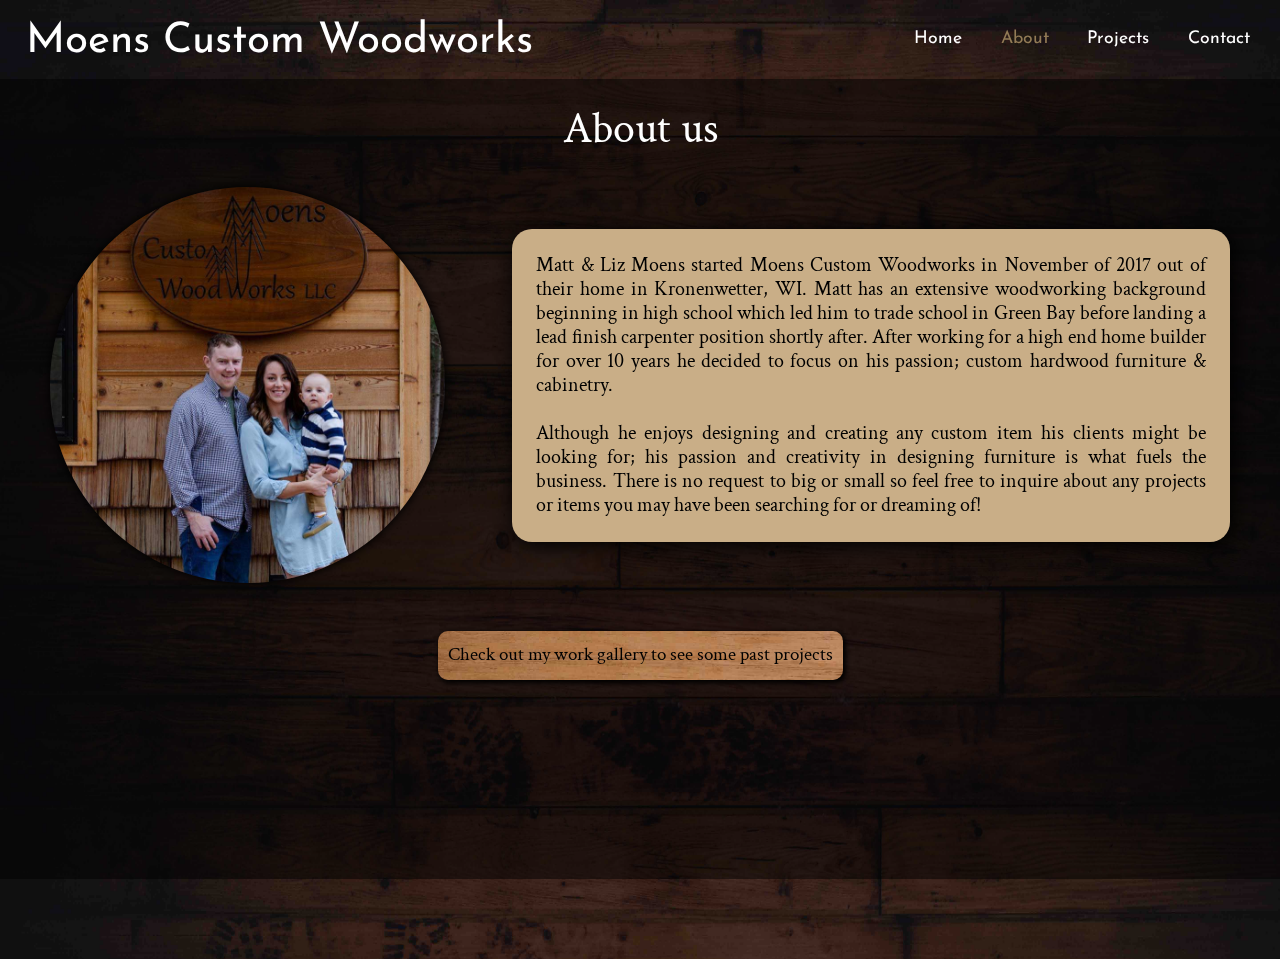
==== commit 4e75c5b2: "Add files via upload" ====
--- a/about.html
+++ b/about.html
@@ -44,7 +44,7 @@
 
                 <a class="nav-link" href="projects.html">Projects</a>
 
-                <a class="nav-link" href="gift-shop.html">Gift Shop</a>
+                <!-- <a class="nav-link" href="gift-shop.html">Gift Shop</a> -->
 
                 <a class="nav-link" href="index.html#contact">Contact</a>
 
